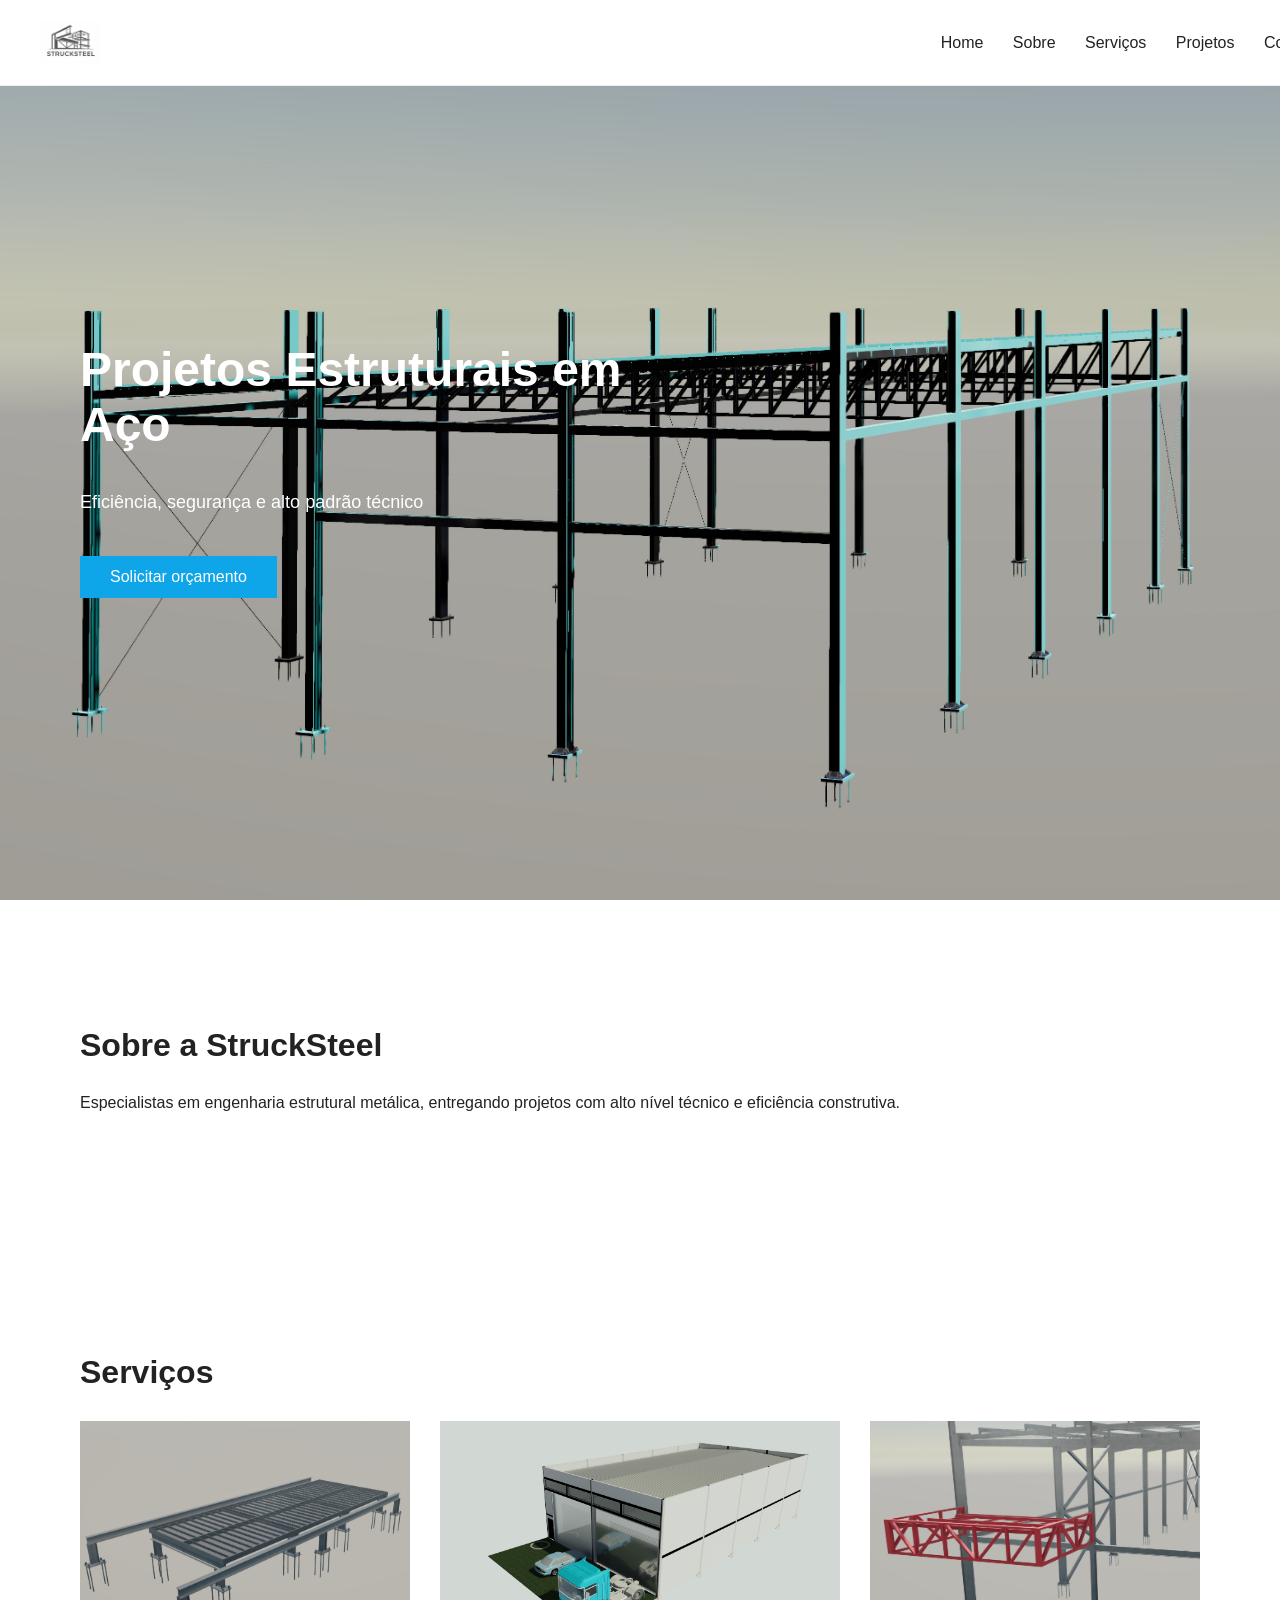
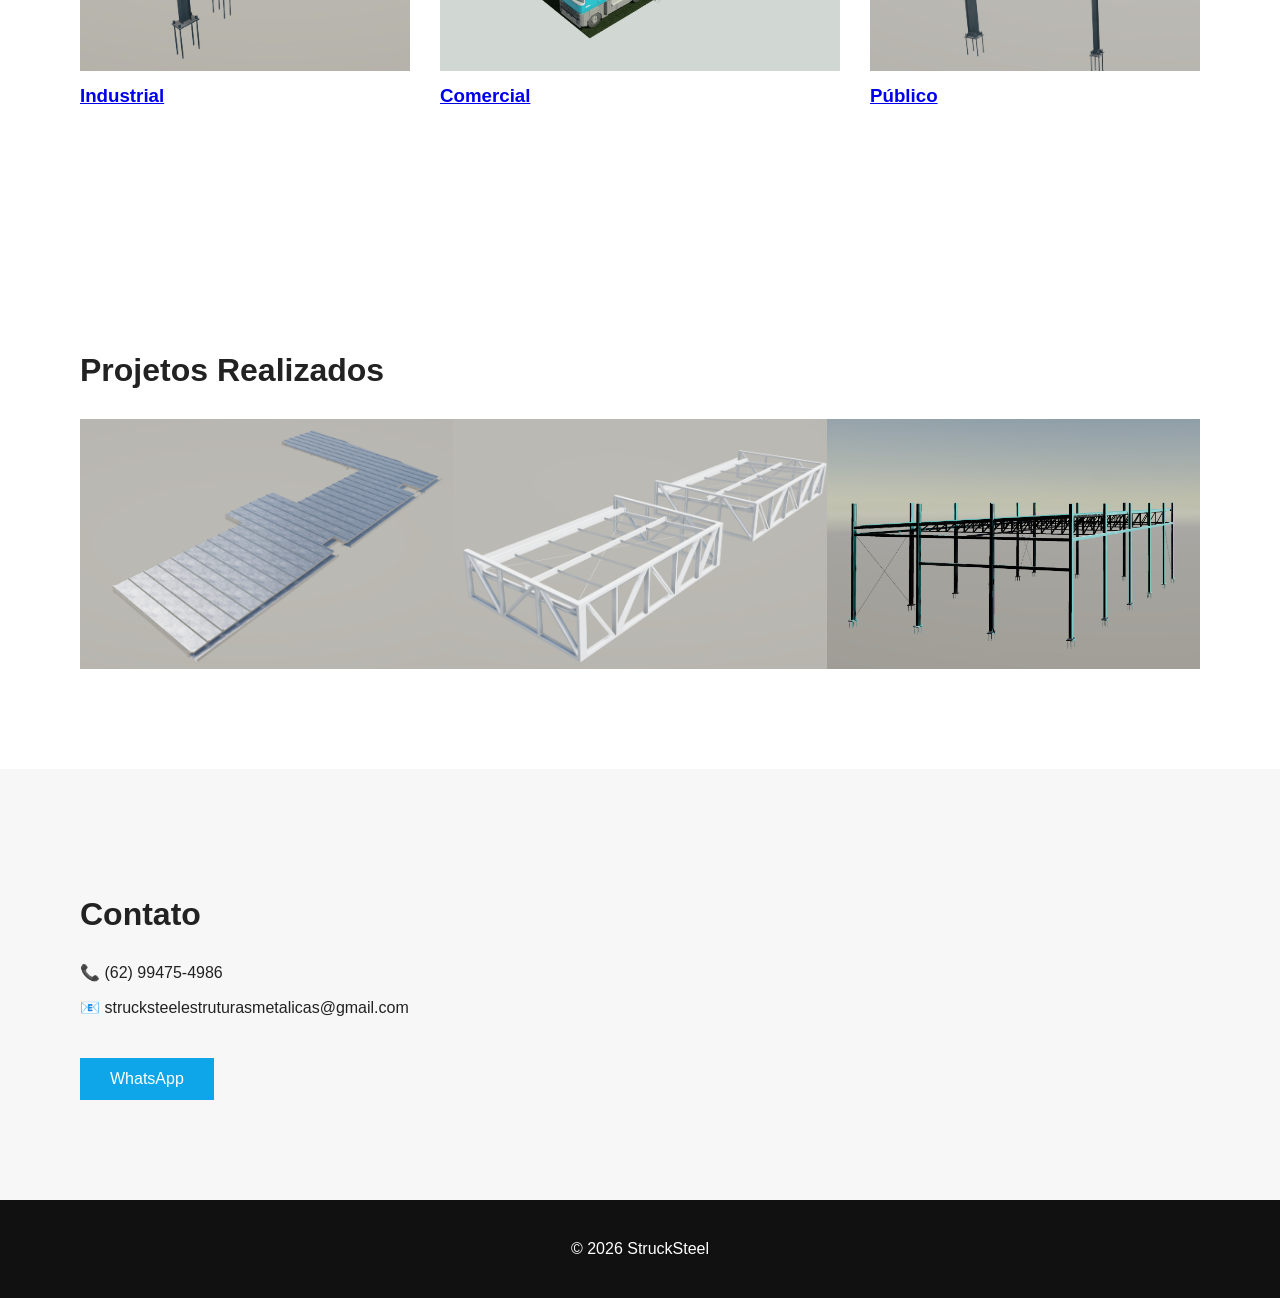
==== index.html @ 0fda9b22 "Update" ====
<!DOCTYPE html>
<html lang="pt-br">
<head>
<meta charset="UTF-8">
<meta name="viewport" content="width=device-width, initial-scale=1.0">

<title>StruckSteel | Engenharia Estrutural</title>

<link rel="stylesheet" href="css/style.css">
</head>

<body>

<header class="topo">
    <img src="img/logo.jpg" class="logo">

    <nav>
        <a href="#home">Home</a>
        <a href="#sobre">Sobre</a>
        <a href="#servicos">Serviços</a>
        <a href="#portfolio">Projetos</a>
        <a href="#contato">Contato</a>
    </nav>
</header>

<section class="hero">
    <div class="hero-content">
        <h1>Projetos Estruturais em Aço</h1>
        <p>Eficiência, segurança e alto padrão técnico</p>
        <a href="https://wa.me/5562994754986" class="btn">
            Solicitar orçamento
        </a>
    </div>
</section>

<section class="sobre" id="sobre">
    <div class="container">
        <h2>Sobre a StruckSteel</h2>
        <p>
        Especialistas em engenharia estrutural metálica, entregando projetos
        com alto nível técnico e eficiência construtiva.
        </p>
    </div>
</section>

<section class="servicos" id="servicos">
    <h2>Serviços</h2>

    <div class="cards">

        <a href="servicos/industrial.html">
            <div class="card">
                <img src="img/industrial.jpg">
                <h3>Industrial</h3>
            </div>
        </a>

        <a href="servicos/comercial.html">
            <div class="card">
                <img src="img/comercial.jpg">
                <h3>Comercial</h3>
            </div>
        </a>

        <a href="servicos/publico.html">
            <div class="card">
                <img src="img/publico.jpg">
                <h3>Público</h3>
            </div>
        </a>

    </div>
</section>

<section class="portfolio" id="portfolio">
    <h2>Projetos Realizados</h2>

    <div class="galeria">
        <img src="img/estrutura1.jpg">
        <img src="img/estrutura2.jpg">
        <img src="img/galpao.jpg">
    </div>
</section>

<section class="contato" id="contato">
    <h2>Contato</h2>

    <p>📞 (62) 99475-4986</p>
    <p>📧 strucksteelestruturasmetalicas@gmail.com</p>

    <a href="https://wa.me/5562994754986" class="btn">WhatsApp</a>
</section>

<footer>
    © 2026 StruckSteel
</footer>

</body>
</html>
---- css/style.css ----
body {
    margin: 0;
    font-family: 'Segoe UI', sans-serif;
    background: #ffffff;
    color: #222;
}

/* HEADER */
.topo {
    position: fixed;
    width: 100%;
    background: white;
    padding: 20px 40px;
    display: flex;
    justify-content: space-between;
    align-items: center;
    border-bottom: 1px solid #eee;
    z-index: 100;
}

.logo {
    height: 45px;
}

nav a {
    margin-left: 25px;
    text-decoration: none;
    color: #222;
    font-weight: 500;
}

/* HERO */
.hero {
    height: 100vh;
    background: url('../img/hero.jpg') center/cover no-repeat;
    display: flex;
    align-items: center;
    padding: 0 80px;
    color: white;
}

.hero-content {
    max-width: 600px;
}

.hero h1 {
    font-size: 48px;
}

.hero p {
    font-size: 18px;
    margin-top: 10px;
}

.btn {
    display: inline-block;
    margin-top: 25px;
    padding: 12px 30px;
    background: #0ea5e9;
    color: white;
    text-decoration: none;
}

/* SEÇÕES */
section {
    padding: 100px 80px;
}

h2 {
    font-size: 32px;
    margin-bottom: 30px;
}

/* SERVIÇOS */
.cards {
    display: flex;
    gap: 30px;
}

.card {
    flex: 1;
    overflow: hidden;
}

.card img {
    width: 100%;
    height: 250px;
    object-fit: cover;
}

.card h3 {
    margin-top: 10px;
}

/* PORTFÓLIO */
.galeria {
    display: grid;
    grid-template-columns: repeat(3, 1fr);
}

.galeria img {
    width: 100%;
    height: 250px;
    object-fit: cover;
}

/* CONTATO */
.contato {
    background: #f7f7f7;
}

/* FOOTER */
footer {
    background: #111;
    color: white;
    text-align: center;
    padding: 40px;
}
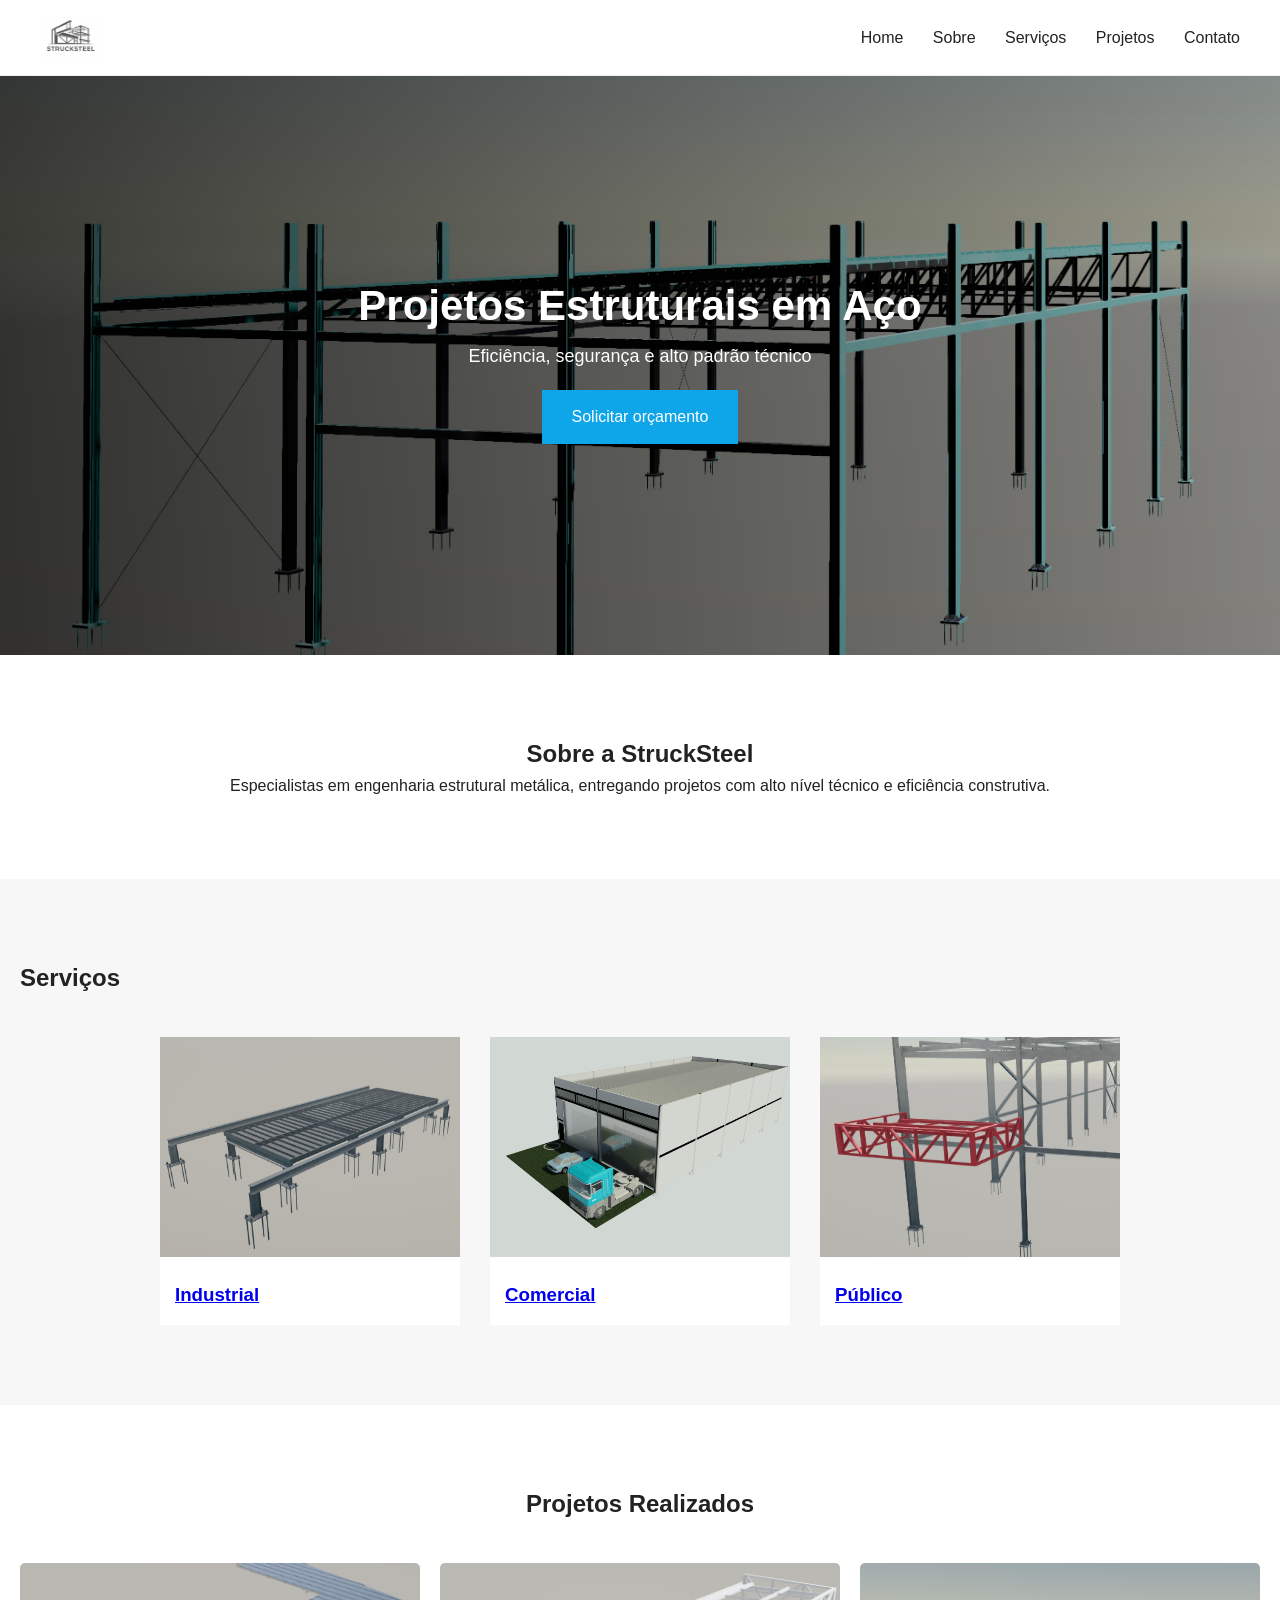
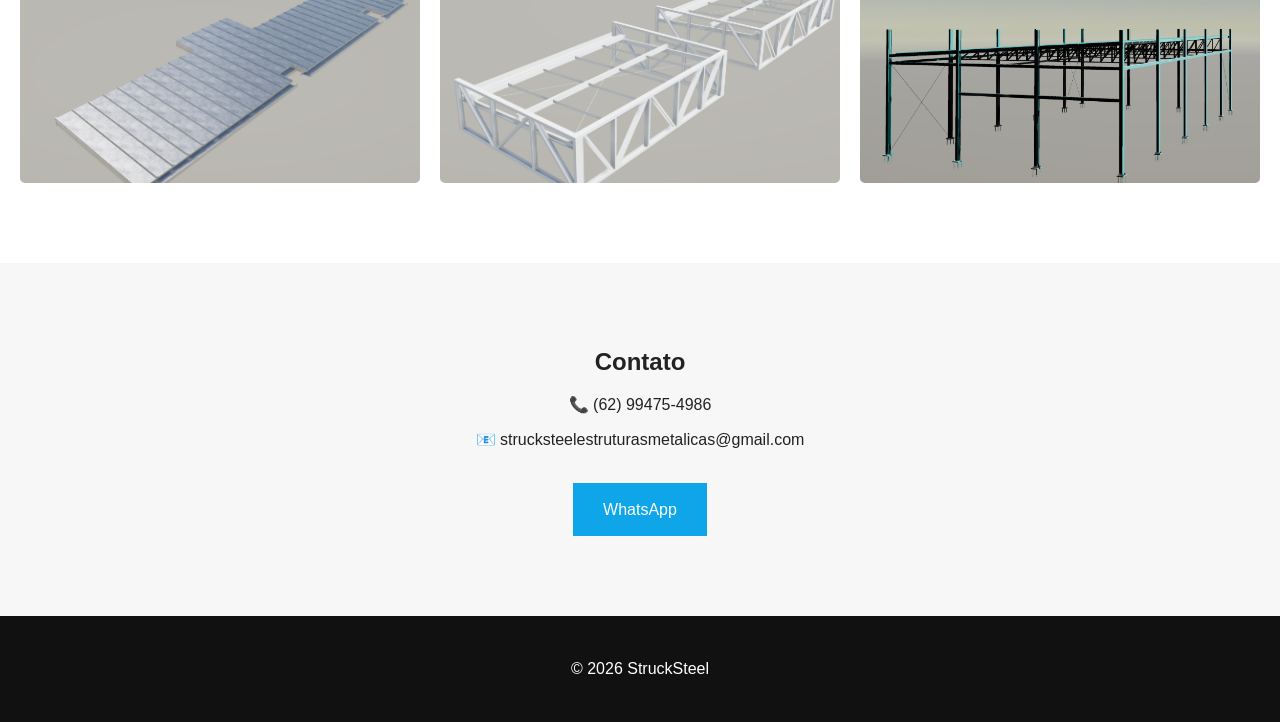
==== commit d2ba6282: "Atulizar site" ====
--- a/index.html
+++ b/index.html
@@ -27,6 +27,7 @@
     <div class="hero-content">
         <h1>Projetos Estruturais em Aço</h1>
         <p>Eficiência, segurança e alto padrão técnico</p>
+
         <a href="https://wa.me/5562994754986" class="btn">
             Solicitar orçamento
         </a>
--- a/css/style.css
+++ b/css/style.css
@@ -1,21 +1,47 @@
+/* RESET */
+* {
+    margin: 0;
+    padding: 0;
+    box-sizing: border-box;
+}
+
+/* GLOBAL */
 body {
-    margin: 0;
-    font-family: 'Segoe UI', sans-serif;
+    font-family: 'Montserrat', sans-serif;
     background: #ffffff;
     color: #222;
+    line-height: 1.6;
+}
+
+h1, h2, h3 {
+    font-weight: 600;
+}
+
+section {
+    padding: 80px 20px;
+}
+
+/* CONTAINER (CENTRALIZA TUDO) */
+.container {
+    max-width: 1100px;
+    margin: auto;
+    width: 100%;
+    text-align: center;
 }
 
 /* HEADER */
 .topo {
     position: fixed;
     width: 100%;
+    top: 0;
+    left: 0;
     background: white;
-    padding: 20px 40px;
+    padding: 15px 40px;
     display: flex;
     justify-content: space-between;
     align-items: center;
     border-bottom: 1px solid #eee;
-    z-index: 100;
+    z-index: 1000;
 }
 
 .logo {
@@ -27,24 +53,38 @@
     text-decoration: none;
     color: #222;
     font-weight: 500;
-}
-
-/* HERO */
+    transition: 0.3s;
+}
+
+nav a:hover {
+    color: #0ea5e9;
+}
+
+/* HERO (AGORA MENOR E CENTRALIZADO) */
 .hero {
-    height: 100vh;
-    background: url('../img/hero.jpg') center/cover no-repeat;
+    height: 65vh;
+    min-height: 450px;
+
+    background: 
+        linear-gradient(to right, rgba(0,0,0,0.7), rgba(0,0,0,0.2)),
+        url('../img/hero.jpg') center/cover no-repeat;
+
     display: flex;
     align-items: center;
-    padding: 0 80px;
-    color: white;
+    justify-content: center;
+    text-align: center;
+    padding: 0 20px;
+    margin-top: 70px;
 }
 
 .hero-content {
+    color: white;
     max-width: 600px;
 }
 
 .hero h1 {
-    font-size: 48px;
+    font-size: 42px;
+    line-height: 1.2;
 }
 
 .hero p {
@@ -52,61 +92,103 @@
     margin-top: 10px;
 }
 
+/* BOTÃO */
 .btn {
     display: inline-block;
-    margin-top: 25px;
-    padding: 12px 30px;
+    padding: 14px 30px;
     background: #0ea5e9;
     color: white;
     text-decoration: none;
-}
-
-/* SEÇÕES */
-section {
-    padding: 100px 80px;
-}
-
-h2 {
-    font-size: 32px;
-    margin-bottom: 30px;
+    margin-top: 20px;
+    transition: 0.3s;
+}
+
+.btn:hover {
+    background: #0284c7;
+}
+
+/* SOBRE */
+.sobre-container {
+    display: flex;
+    gap: 40px;
+    align-items: center;
+    justify-content: center;
+    max-width: 1100px;
+    margin: auto;
+}
+
+.sobre img {
+    width: 350px;
+    border-radius: 5px;
 }
 
 /* SERVIÇOS */
+.servicos {
+    background: #f7f7f7;
+}
+
 .cards {
     display: flex;
+    justify-content: center;
     gap: 30px;
+    flex-wrap: wrap;
+    margin-top: 40px;
 }
 
 .card {
-    flex: 1;
+    width: 300px;
+    background: white;
     overflow: hidden;
+    transition: 0.3s;
+    cursor: pointer;
 }
 
 .card img {
     width: 100%;
-    height: 250px;
+    height: 220px;
     object-fit: cover;
 }
 
 .card h3 {
-    margin-top: 10px;
+    padding: 15px;
+}
+
+.card:hover {
+    transform: scale(1.05);
 }
 
 /* PORTFÓLIO */
+.portfolio {
+    text-align: center;
+}
+
 .galeria {
     display: grid;
-    grid-template-columns: repeat(3, 1fr);
+    grid-template-columns: repeat(auto-fit, minmax(280px, 1fr));
+    gap: 20px;
+    margin-top: 40px;
 }
 
 .galeria img {
     width: 100%;
-    height: 250px;
+    height: 220px;
     object-fit: cover;
+    border-radius: 5px;
+    transition: 0.3s;
+}
+
+.galeria img:hover {
+    opacity: 0.8;
 }
 
 /* CONTATO */
 .contato {
     background: #f7f7f7;
+    text-align: center;
+}
+
+.contato p {
+    margin: 10px 0;
 }
 
 /* FOOTER */
@@ -115,4 +197,55 @@
     color: white;
     text-align: center;
     padding: 40px;
+}
+
+/* WHATSAPP */
+.whatsapp {
+    position: fixed;
+    bottom: 20px;
+    right: 20px;
+    background: #25D366;
+    color: white;
+    padding: 15px;
+    border-radius: 50%;
+    font-size: 22px;
+    text-decoration: none;
+}
+
+/* RESPONSIVO */
+@media (max-width: 900px) {
+
+    .topo {
+        padding: 10px 20px;
+        flex-direction: column;
+    }
+
+    nav {
+        margin-top: 10px;
+    }
+
+    .hero {
+        height: 60vh;
+    }
+
+    .hero h1 {
+        font-size: 28px;
+    }
+
+    .sobre-container {
+        flex-direction: column;
+        text-align: center;
+    }
+
+    .sobre img {
+        width: 100%;
+    }
+
+    .cards {
+        flex-direction: column;
+    }
+
+    .galeria {
+        grid-template-columns: 1fr;
+    }
 }
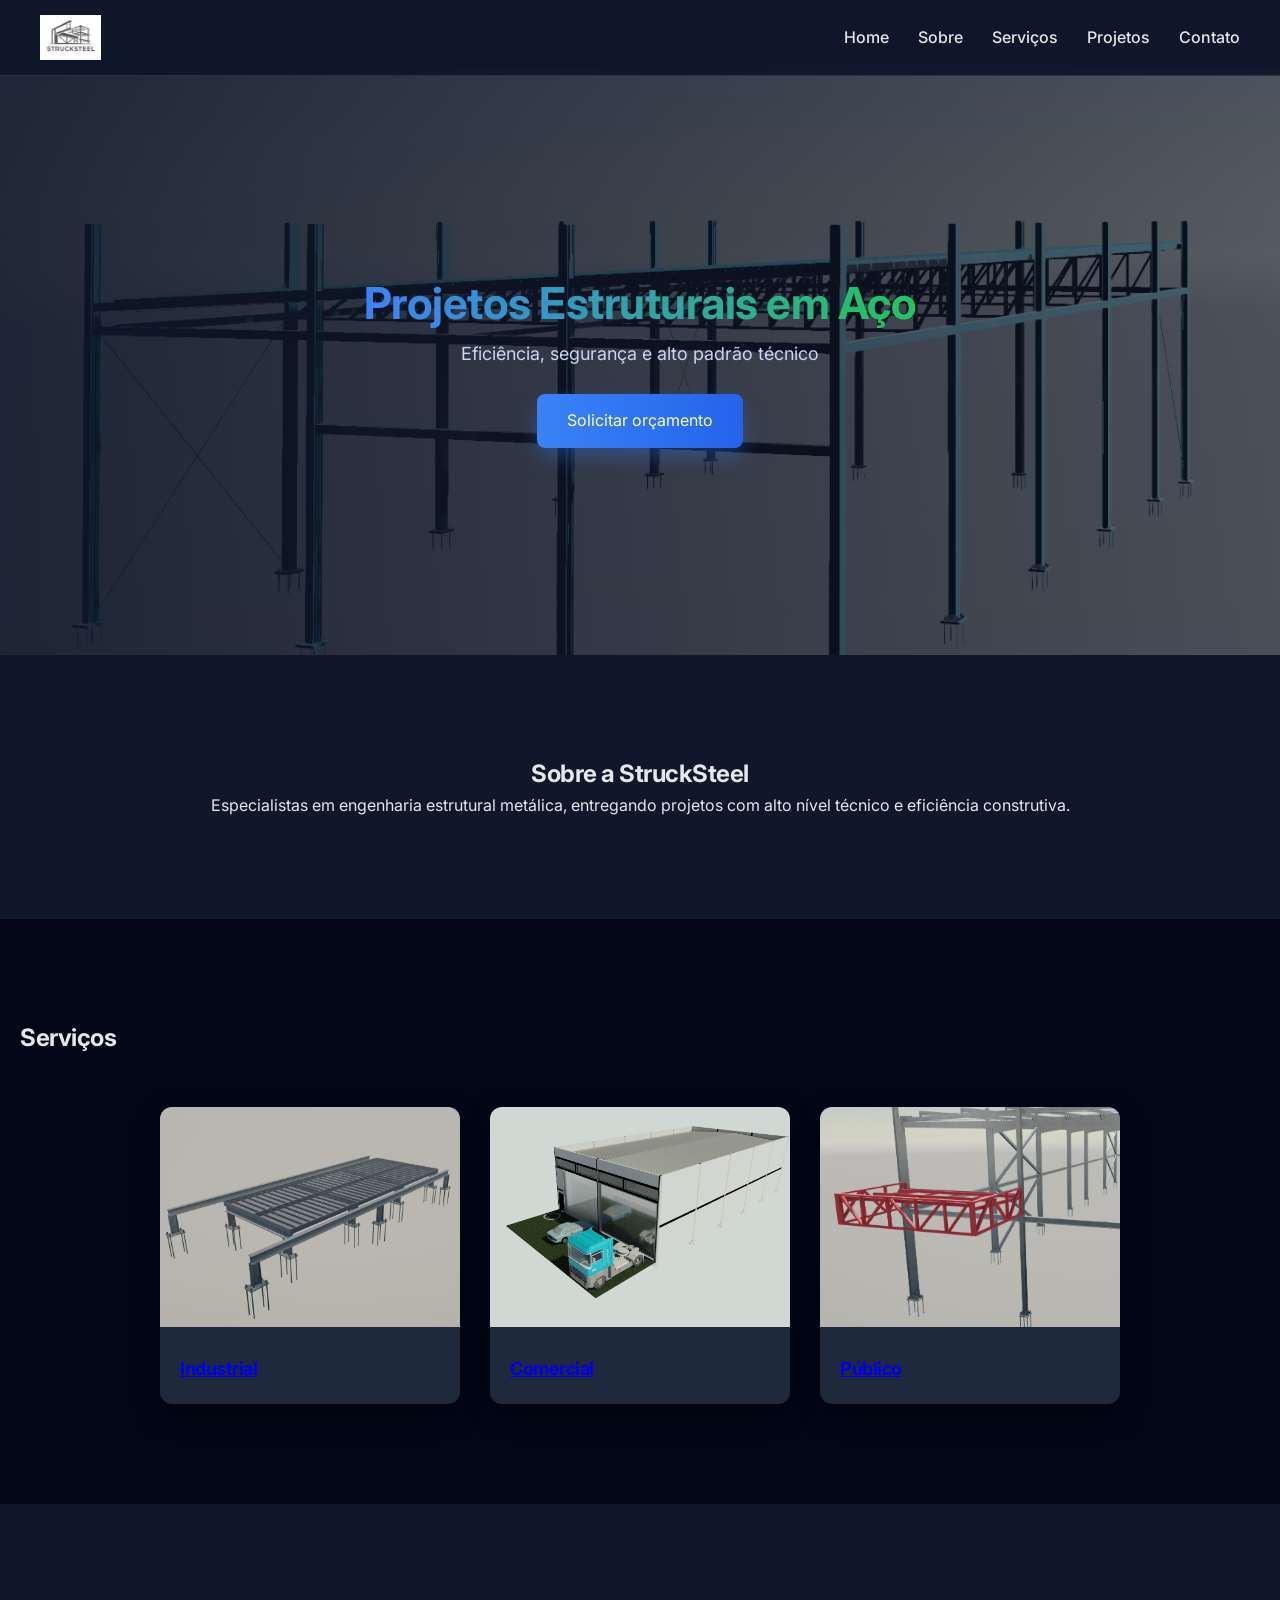
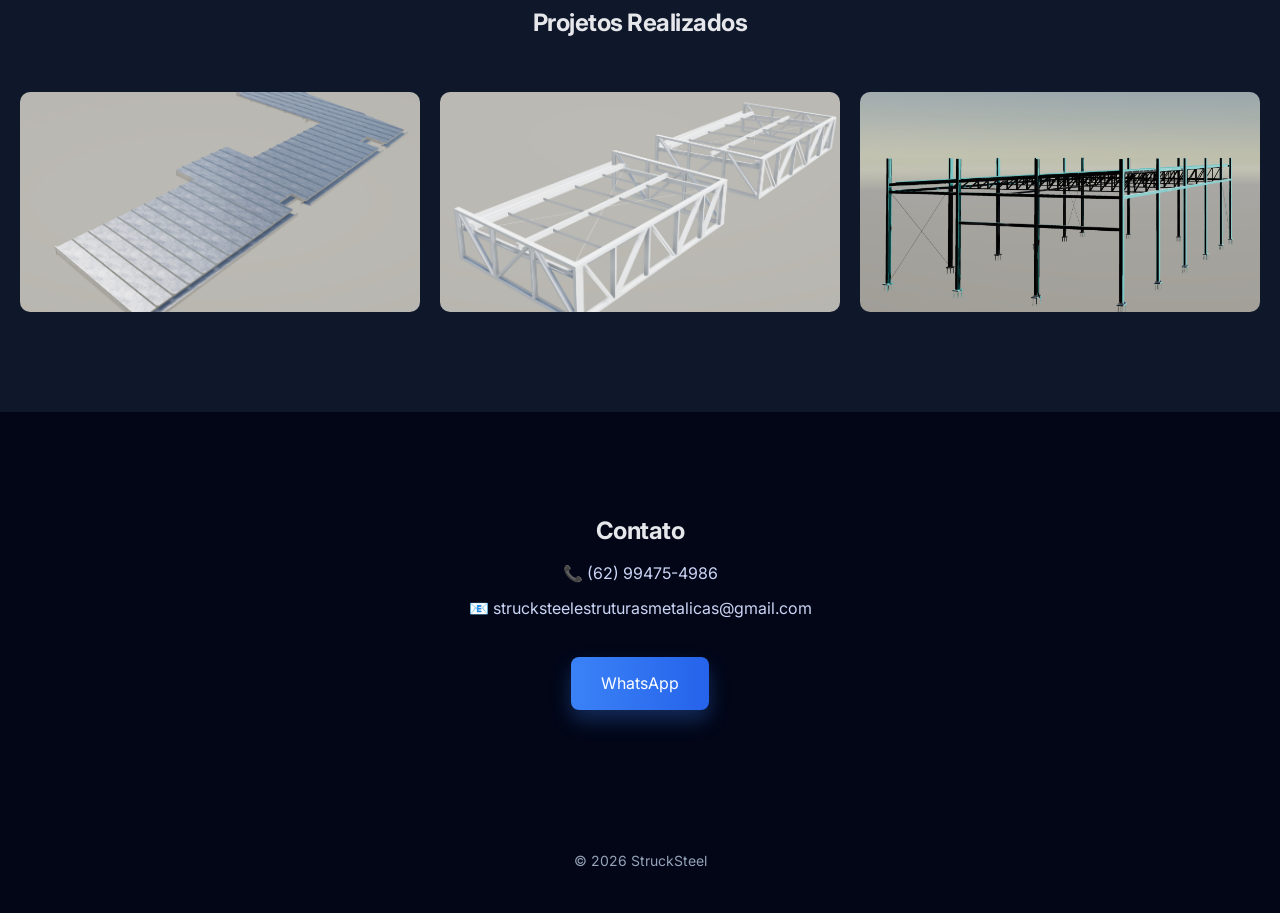
==== commit 94bef35b: "Atualizar site" ====
--- a/index.html
+++ b/index.html
@@ -5,6 +5,8 @@
 <meta name="viewport" content="width=device-width, initial-scale=1.0">
 
 <title>StruckSteel | Engenharia Estrutural</title>
+
+<link href="https://fonts.googleapis.com/css2?family=Inter:wght@400;600;700&display=swap" rel="stylesheet">
 
 <link rel="stylesheet" href="css/style.css">
 </head>
--- a/css/style.css
+++ b/css/style.css
@@ -7,21 +7,31 @@
 
 /* GLOBAL */
 body {
-    font-family: 'Montserrat', sans-serif;
-    background: #ffffff;
-    color: #222;
+    font-family: 'Inter', sans-serif;
+    background: #0f172a;
+    color: #e5e7eb;
     line-height: 1.6;
 }
 
+/* TITULOS */
 h1, h2, h3 {
-    font-weight: 600;
-}
-
+    font-weight: 700;
+    letter-spacing: -0.5px;
+}
+
+/* EFEITO GRADIENTE NOS TITULOS PRINCIPAIS */
+h1 {
+    background: linear-gradient(90deg, #3b82f6, #22c55e);
+    -webkit-background-clip: text;
+    -webkit-text-fill-color: transparent;
+}
+
+/* SECTIONS */
 section {
-    padding: 80px 20px;
-}
-
-/* CONTAINER (CENTRALIZA TUDO) */
+    padding: 100px 20px;
+}
+
+/* CONTAINER */
 .container {
     max-width: 1100px;
     margin: auto;
@@ -35,12 +45,13 @@
     width: 100%;
     top: 0;
     left: 0;
-    background: white;
+    background: rgba(15, 23, 42, 0.9);
+    backdrop-filter: blur(10px);
     padding: 15px 40px;
     display: flex;
     justify-content: space-between;
     align-items: center;
-    border-bottom: 1px solid #eee;
+    border-bottom: 1px solid rgba(255,255,255,0.1);
     z-index: 1000;
 }
 
@@ -51,22 +62,22 @@
 nav a {
     margin-left: 25px;
     text-decoration: none;
-    color: #222;
+    color: #e5e7eb;
     font-weight: 500;
     transition: 0.3s;
 }
 
 nav a:hover {
-    color: #0ea5e9;
-}
-
-/* HERO (AGORA MENOR E CENTRALIZADO) */
+    color: #3b82f6;
+}
+
+/* HERO */
 .hero {
     height: 65vh;
     min-height: 450px;
 
     background: 
-        linear-gradient(to right, rgba(0,0,0,0.7), rgba(0,0,0,0.2)),
+        linear-gradient(to right, rgba(15,23,42,0.9), rgba(15,23,42,0.6)),
         url('../img/hero.jpg') center/cover no-repeat;
 
     display: flex;
@@ -83,34 +94,38 @@
 }
 
 .hero h1 {
-    font-size: 42px;
+    font-size: 44px;
     line-height: 1.2;
 }
 
 .hero p {
     font-size: 18px;
     margin-top: 10px;
+    color: #cbd5f5;
 }
 
 /* BOTÃO */
 .btn {
     display: inline-block;
     padding: 14px 30px;
-    background: #0ea5e9;
+    background: linear-gradient(90deg, #3b82f6, #2563eb);
     color: white;
     text-decoration: none;
-    margin-top: 20px;
-    transition: 0.3s;
+    margin-top: 25px;
+    border-radius: 8px;
+    transition: 0.3s;
+    box-shadow: 0 10px 20px rgba(59,130,246,0.3);
 }
 
 .btn:hover {
-    background: #0284c7;
+    transform: translateY(-3px);
+    box-shadow: 0 15px 30px rgba(59,130,246,0.4);
 }
 
 /* SOBRE */
 .sobre-container {
     display: flex;
-    gap: 40px;
+    gap: 50px;
     align-items: center;
     justify-content: center;
     max-width: 1100px;
@@ -119,12 +134,13 @@
 
 .sobre img {
     width: 350px;
-    border-radius: 5px;
+    border-radius: 12px;
+    box-shadow: 0 10px 30px rgba(0,0,0,0.4);
 }
 
 /* SERVIÇOS */
 .servicos {
-    background: #f7f7f7;
+    background: #020617;
 }
 
 .cards {
@@ -132,15 +148,17 @@
     justify-content: center;
     gap: 30px;
     flex-wrap: wrap;
-    margin-top: 40px;
+    margin-top: 50px;
 }
 
 .card {
     width: 300px;
-    background: white;
+    background: #1e293b;
+    border-radius: 12px;
     overflow: hidden;
-    transition: 0.3s;
+    transition: 0.4s;
     cursor: pointer;
+    box-shadow: 0 10px 25px rgba(0,0,0,0.4);
 }
 
 .card img {
@@ -150,11 +168,12 @@
 }
 
 .card h3 {
-    padding: 15px;
+    padding: 20px;
+    font-size: 18px;
 }
 
 .card:hover {
-    transform: scale(1.05);
+    transform: translateY(-10px) scale(1.02);
 }
 
 /* PORTFÓLIO */
@@ -166,37 +185,40 @@
     display: grid;
     grid-template-columns: repeat(auto-fit, minmax(280px, 1fr));
     gap: 20px;
-    margin-top: 40px;
+    margin-top: 50px;
 }
 
 .galeria img {
     width: 100%;
     height: 220px;
     object-fit: cover;
-    border-radius: 5px;
+    border-radius: 10px;
     transition: 0.3s;
 }
 
 .galeria img:hover {
-    opacity: 0.8;
+    transform: scale(1.05);
+    opacity: 0.9;
 }
 
 /* CONTATO */
 .contato {
-    background: #f7f7f7;
+    background: #020617;
     text-align: center;
 }
 
 .contato p {
     margin: 10px 0;
+    color: #cbd5f5;
 }
 
 /* FOOTER */
 footer {
-    background: #111;
-    color: white;
+    background: #020617;
+    color: #94a3b8;
     text-align: center;
     padding: 40px;
+    font-size: 14px;
 }
 
 /* WHATSAPP */
@@ -204,12 +226,18 @@
     position: fixed;
     bottom: 20px;
     right: 20px;
-    background: #25D366;
+    background: #22c55e;
     color: white;
-    padding: 15px;
+    padding: 16px;
     border-radius: 50%;
     font-size: 22px;
     text-decoration: none;
+    box-shadow: 0 10px 25px rgba(0,0,0,0.4);
+    transition: 0.3s;
+}
+
+.whatsapp:hover {
+    transform: scale(1.1);
 }
 
 /* RESPONSIVO */
@@ -229,7 +257,7 @@
     }
 
     .hero h1 {
-        font-size: 28px;
+        font-size: 30px;
     }
 
     .sobre-container {
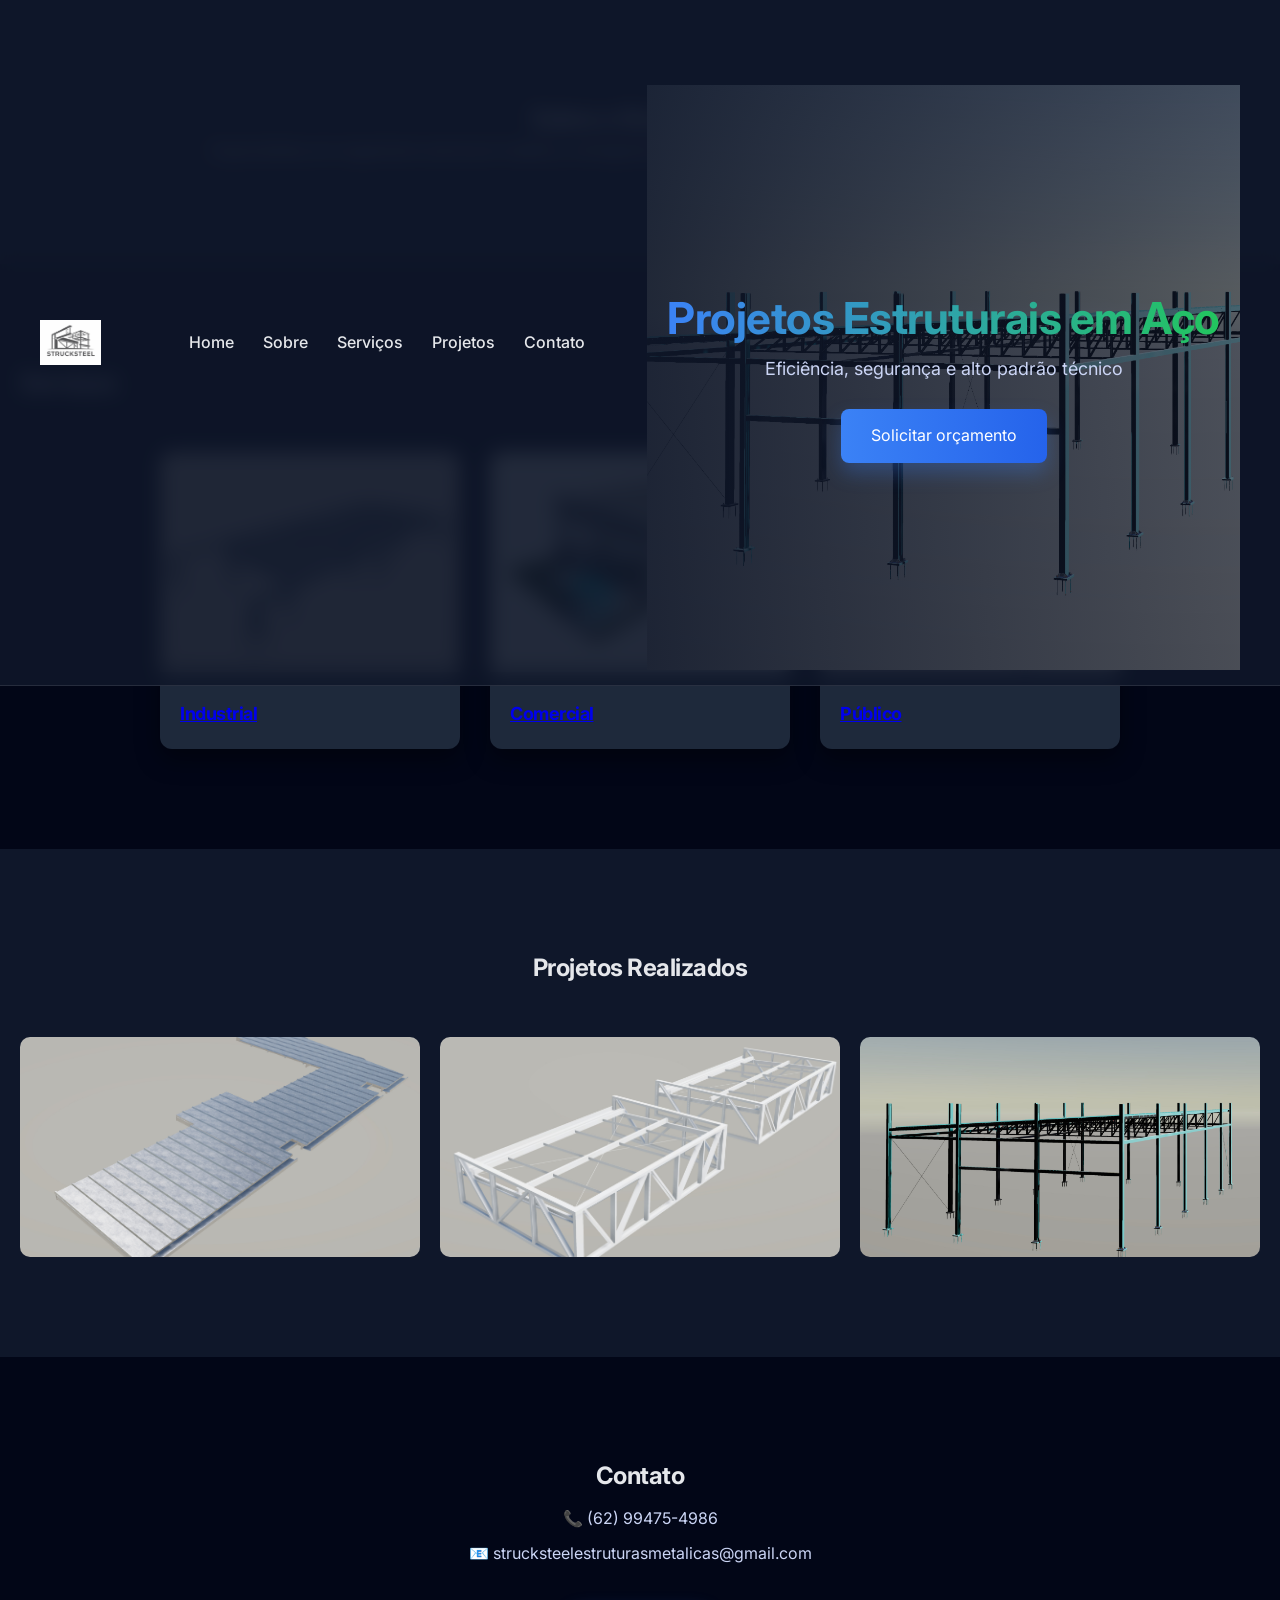
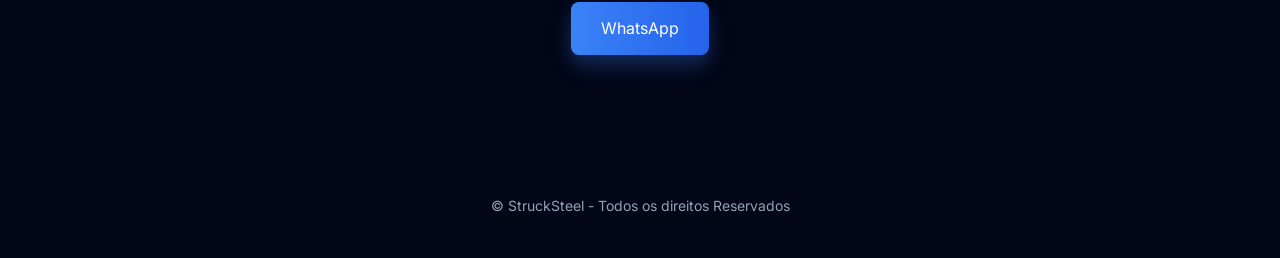
==== commit 5b6399d0: "Update index.html" ====
--- a/index.html
+++ b/index.html
@@ -23,7 +23,7 @@
         <a href="#portfolio">Projetos</a>
         <a href="#contato">Contato</a>
     </nav>
-</header>
+
 
 <section class="hero">
     <div class="hero-content">
@@ -36,6 +36,9 @@
     </div>
 </section>
 
+</header>
+
+
 <section class="sobre" id="sobre">
     <div class="container">
         <h2>Sobre a StruckSteel</h2>
@@ -47,7 +50,7 @@
 </section>
 
 <section class="servicos" id="servicos">
-    <h2>Serviços</h2>
+        <h2>Serviços</h2>
 
     <div class="cards">
 
@@ -95,7 +98,7 @@
 </section>
 
 <footer>
-    © 2026 StruckSteel
+    © StruckSteel - Todos os direitos Reservados
 </footer>
 
 </body>
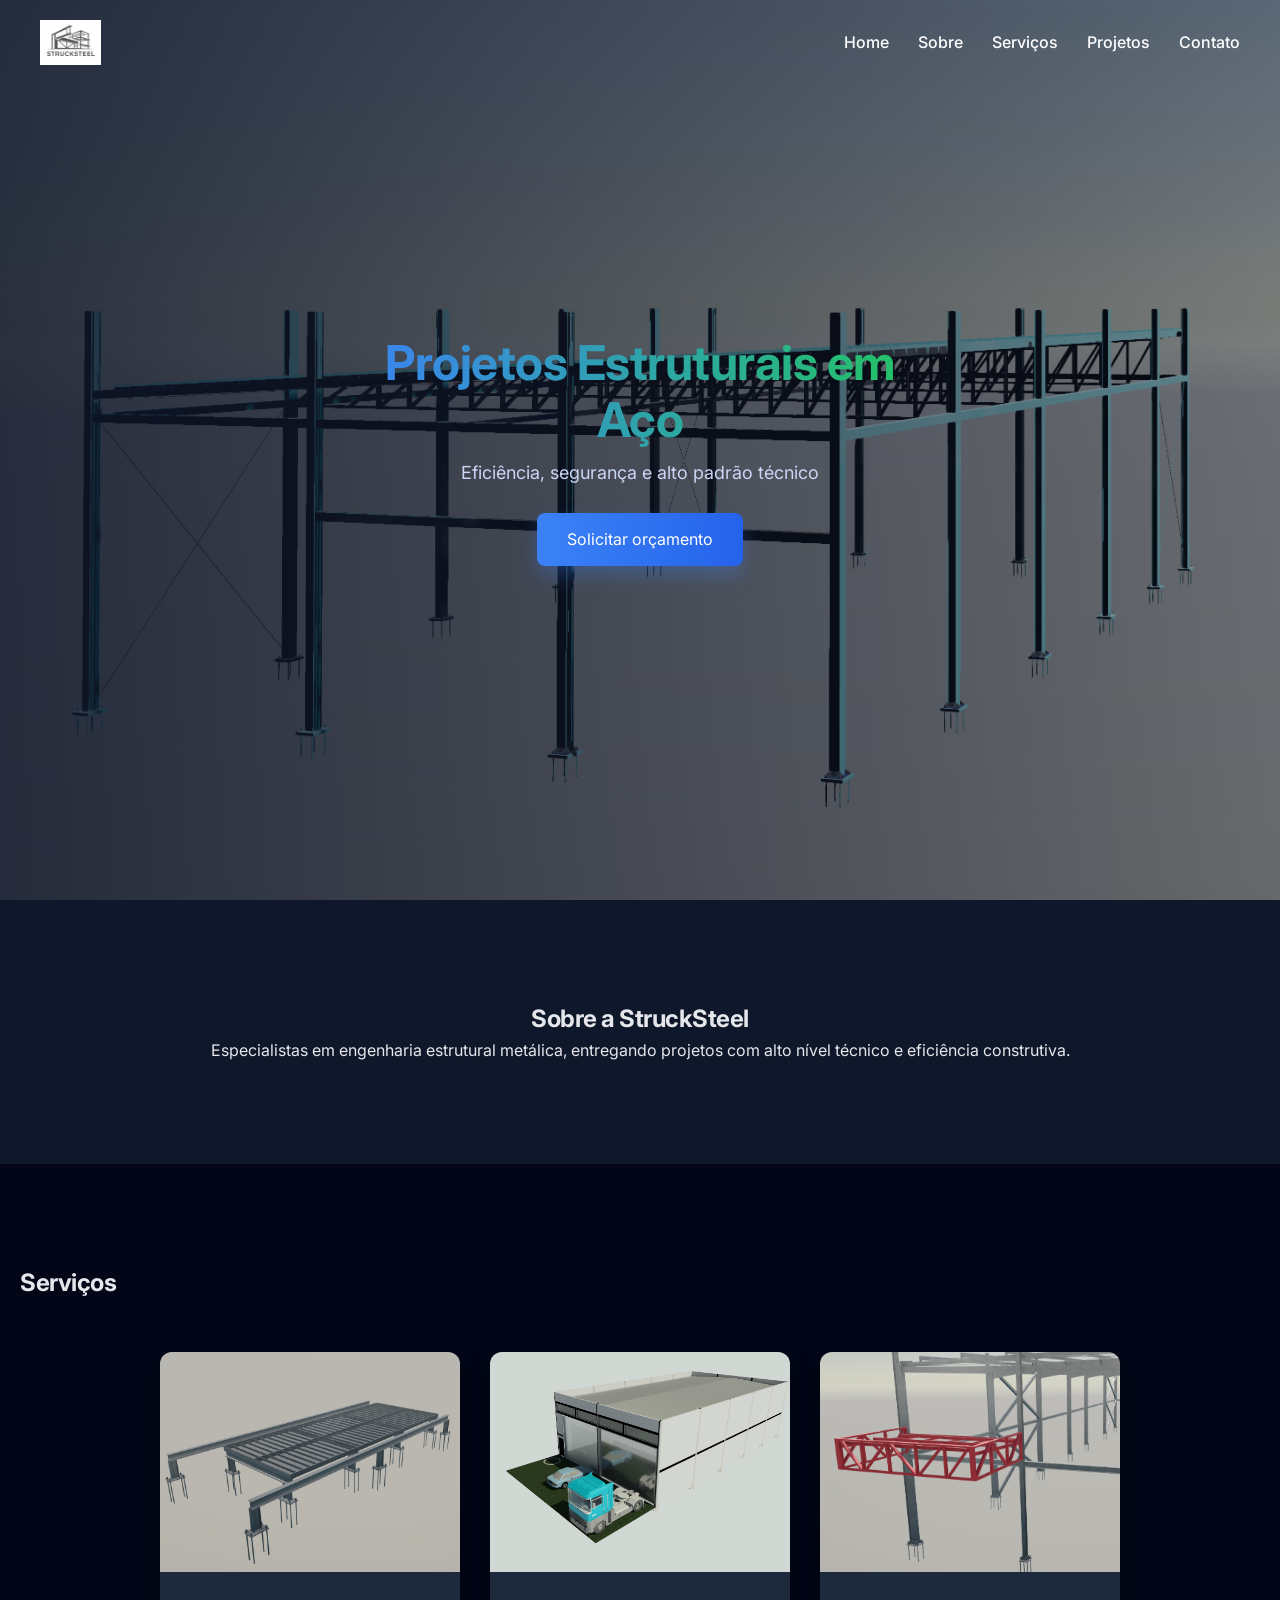
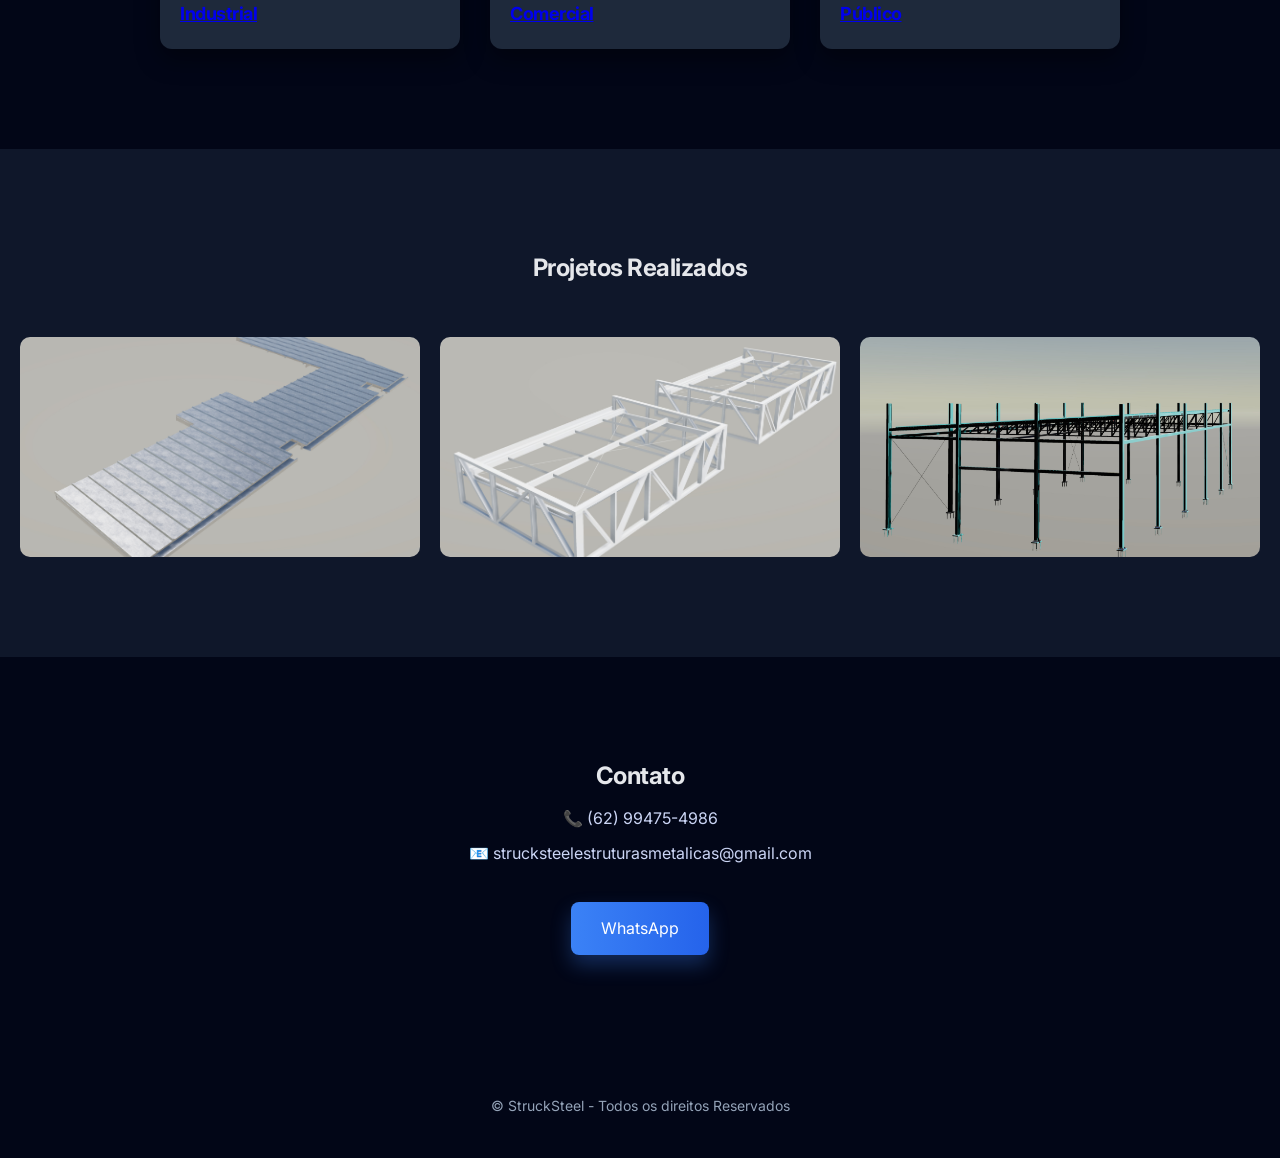
==== commit da57ccc4: "Atualizar site" ====
--- a/index.html
+++ b/index.html
@@ -23,7 +23,7 @@
         <a href="#portfolio">Projetos</a>
         <a href="#contato">Contato</a>
     </nav>
-
+</header>
 
 <section class="hero">
     <div class="hero-content">
@@ -36,7 +36,7 @@
     </div>
 </section>
 
-</header>
+
 
 
 <section class="sobre" id="sobre">
--- a/css/style.css
+++ b/css/style.css
@@ -19,7 +19,7 @@
     letter-spacing: -0.5px;
 }
 
-/* EFEITO GRADIENTE NOS TITULOS PRINCIPAIS */
+/* EFEITO GRADIENTE */
 h1 {
     background: linear-gradient(90deg, #3b82f6, #22c55e);
     -webkit-background-clip: text;
@@ -39,30 +39,43 @@
     text-align: center;
 }
 
-/* HEADER */
+/* HEADER (TRANSPARENTE SOBRE HERO) */
 .topo {
-    position: fixed;
+    position: absolute;
     width: 100%;
     top: 0;
     left: 0;
-    background: rgba(15, 23, 42, 0.9);
-    backdrop-filter: blur(10px);
-    padding: 15px 40px;
+
+    padding: 20px 40px;
+
     display: flex;
     justify-content: space-between;
     align-items: center;
+
+    background: transparent;
+    transition: 0.3s ease;
+    z-index: 1000;
+}
+
+/* HEADER AO ROLAR (ADICIONAR VIA JS: .scrolled) */
+.topo.scrolled {
+    position: fixed;
+    background: rgba(15, 23, 42, 0.85);
+    backdrop-filter: blur(10px);
     border-bottom: 1px solid rgba(255,255,255,0.1);
-    z-index: 1000;
-}
-
+}
+
+/* LOGO */
 .logo {
     height: 45px;
-}
-
+    object-fit: contain;
+}
+
+/* MENU */
 nav a {
     margin-left: 25px;
     text-decoration: none;
-    color: #e5e7eb;
+    color: #ffffff;
     font-weight: 500;
     transition: 0.3s;
 }
@@ -73,11 +86,10 @@
 
 /* HERO */
 .hero {
-    height: 65vh;
-    min-height: 450px;
+    height: 100vh;
 
     background: 
-        linear-gradient(to right, rgba(15,23,42,0.9), rgba(15,23,42,0.6)),
+        linear-gradient(to right, rgba(15,23,42,0.85), rgba(15,23,42,0.4)),
         url('../img/hero.jpg') center/cover no-repeat;
 
     display: flex;
@@ -85,7 +97,6 @@
     justify-content: center;
     text-align: center;
     padding: 0 20px;
-    margin-top: 70px;
 }
 
 .hero-content {
@@ -94,7 +105,7 @@
 }
 
 .hero h1 {
-    font-size: 44px;
+    font-size: 48px;
     line-height: 1.2;
 }
 
@@ -244,7 +255,7 @@
 @media (max-width: 900px) {
 
     .topo {
-        padding: 10px 20px;
+        padding: 15px 20px;
         flex-direction: column;
     }
 
@@ -252,12 +263,8 @@
         margin-top: 10px;
     }
 
-    .hero {
-        height: 60vh;
-    }
-
     .hero h1 {
-        font-size: 30px;
+        font-size: 32px;
     }
 
     .sobre-container {
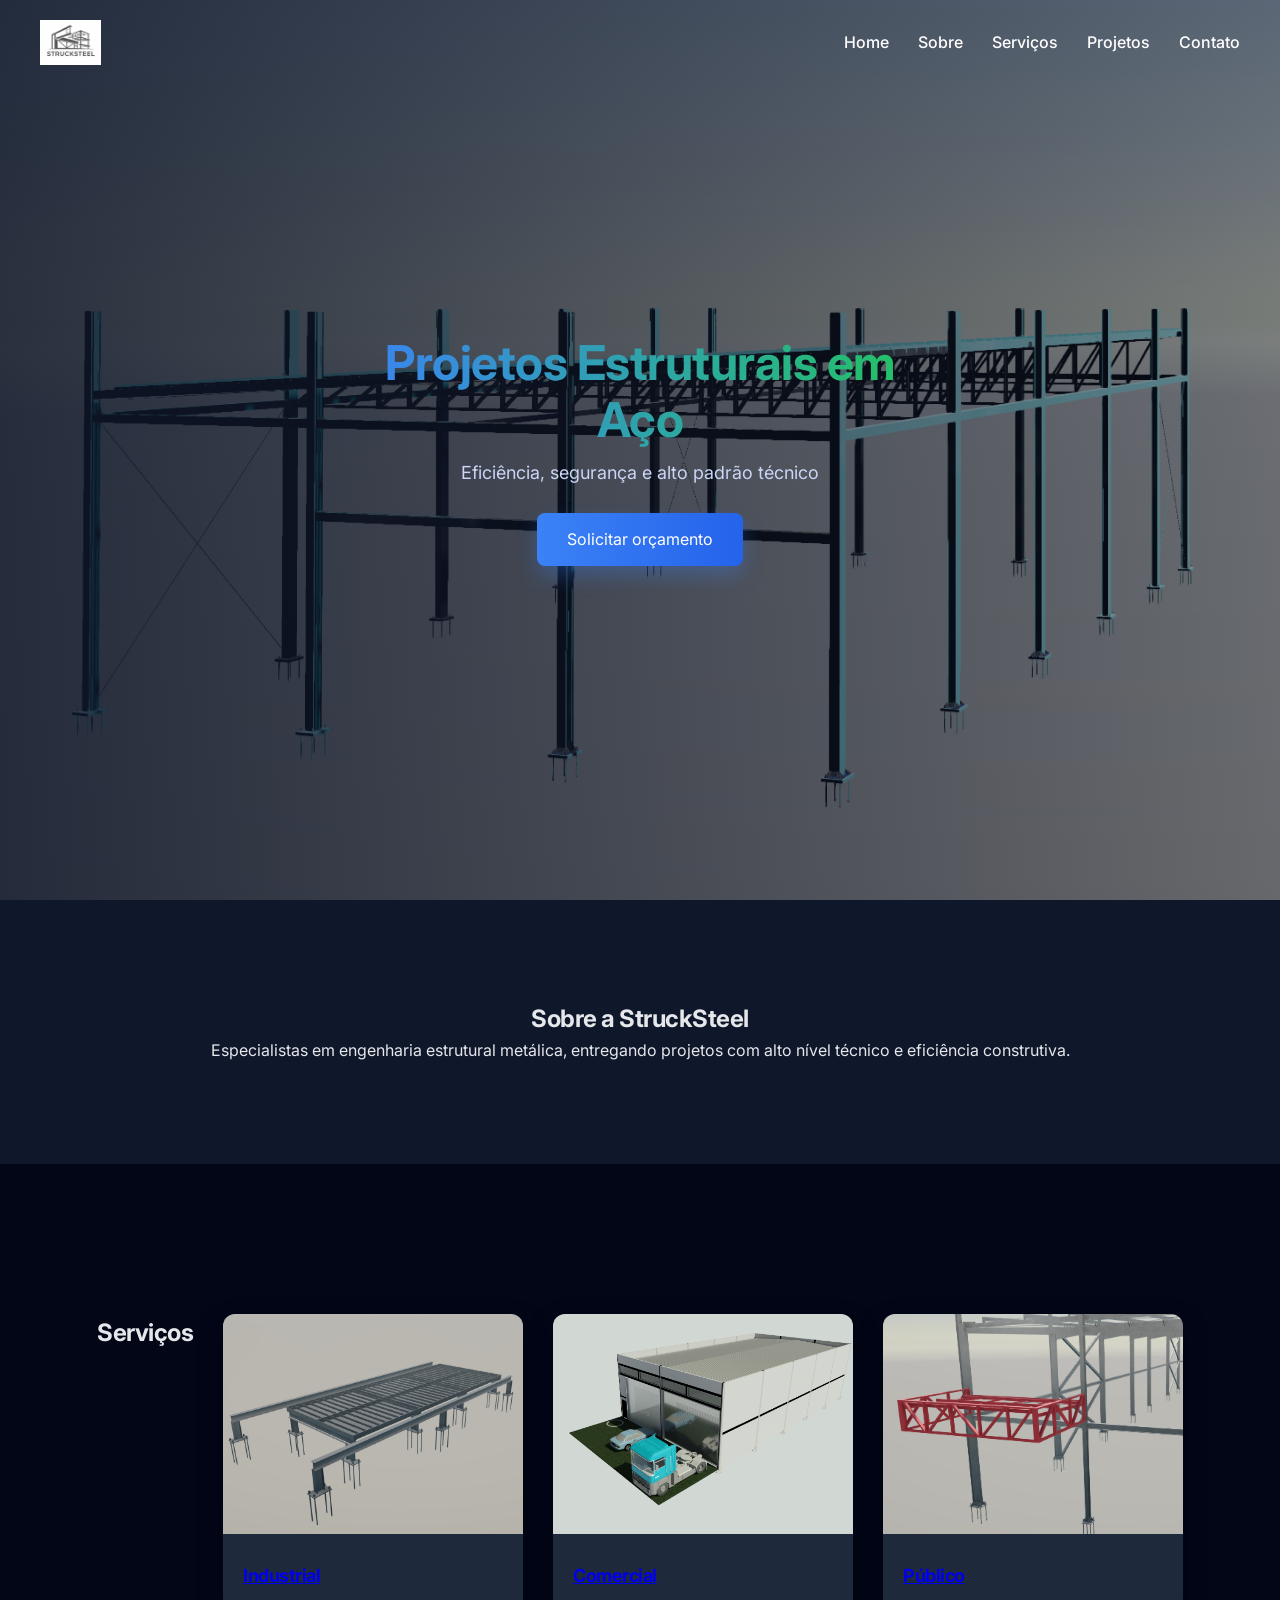
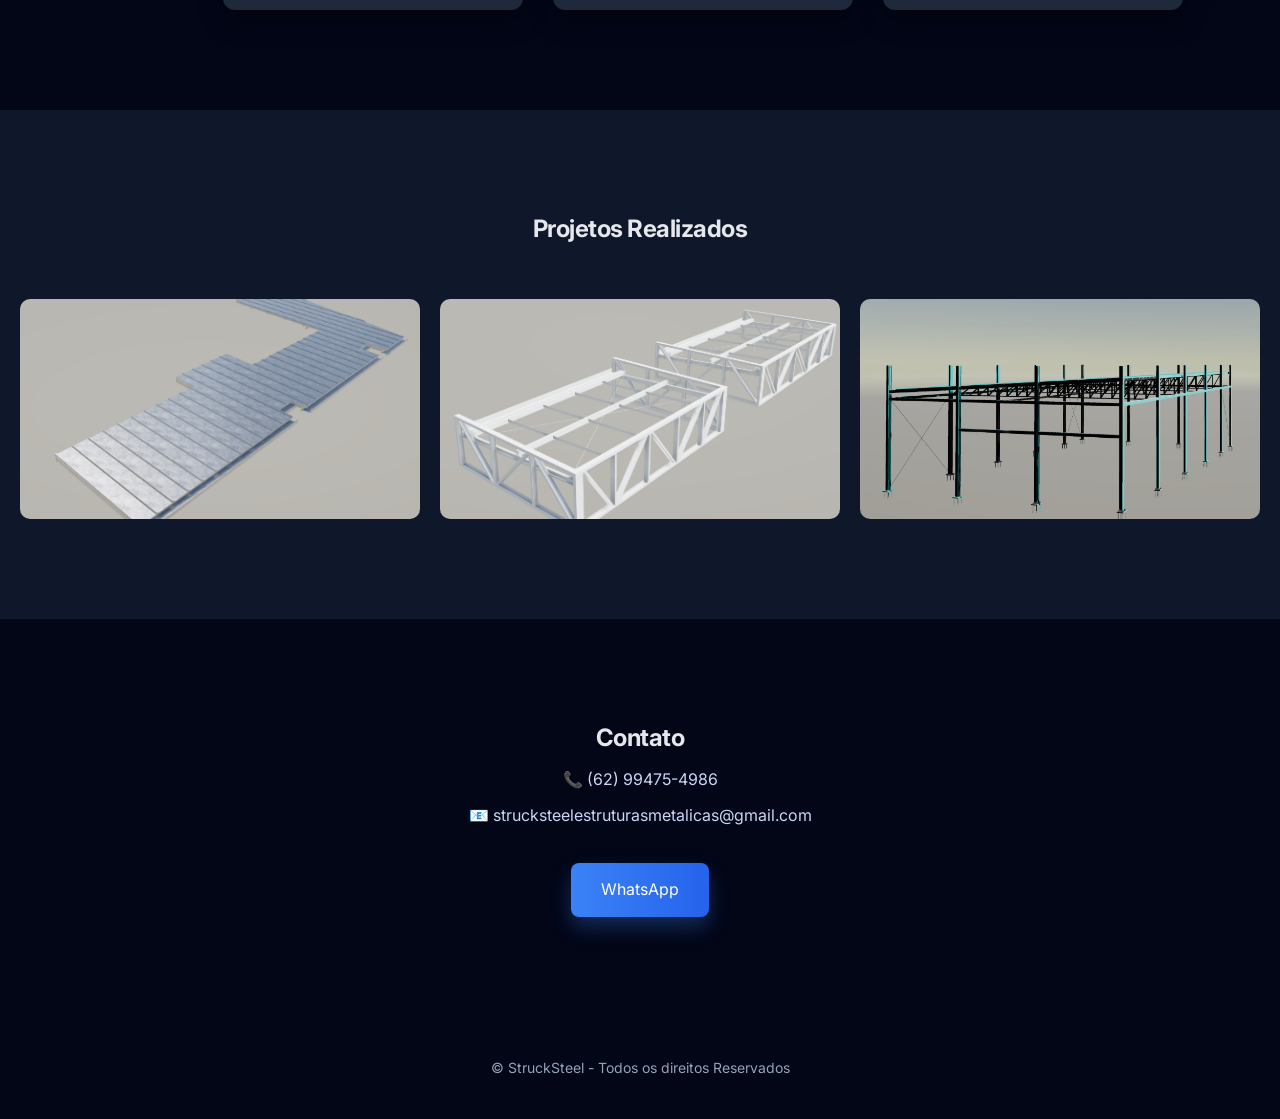
==== commit 954162a2: "Update index.html" ====
--- a/index.html
+++ b/index.html
@@ -36,9 +36,6 @@
     </div>
 </section>
 
-
-
-
 <section class="sobre" id="sobre">
     <div class="container">
         <h2>Sobre a StruckSteel</h2>
@@ -50,9 +47,8 @@
 </section>
 
 <section class="servicos" id="servicos">
+     <div class="cards">
         <h2>Serviços</h2>
-
-    <div class="cards">
 
         <a href="servicos/industrial.html">
             <div class="card">
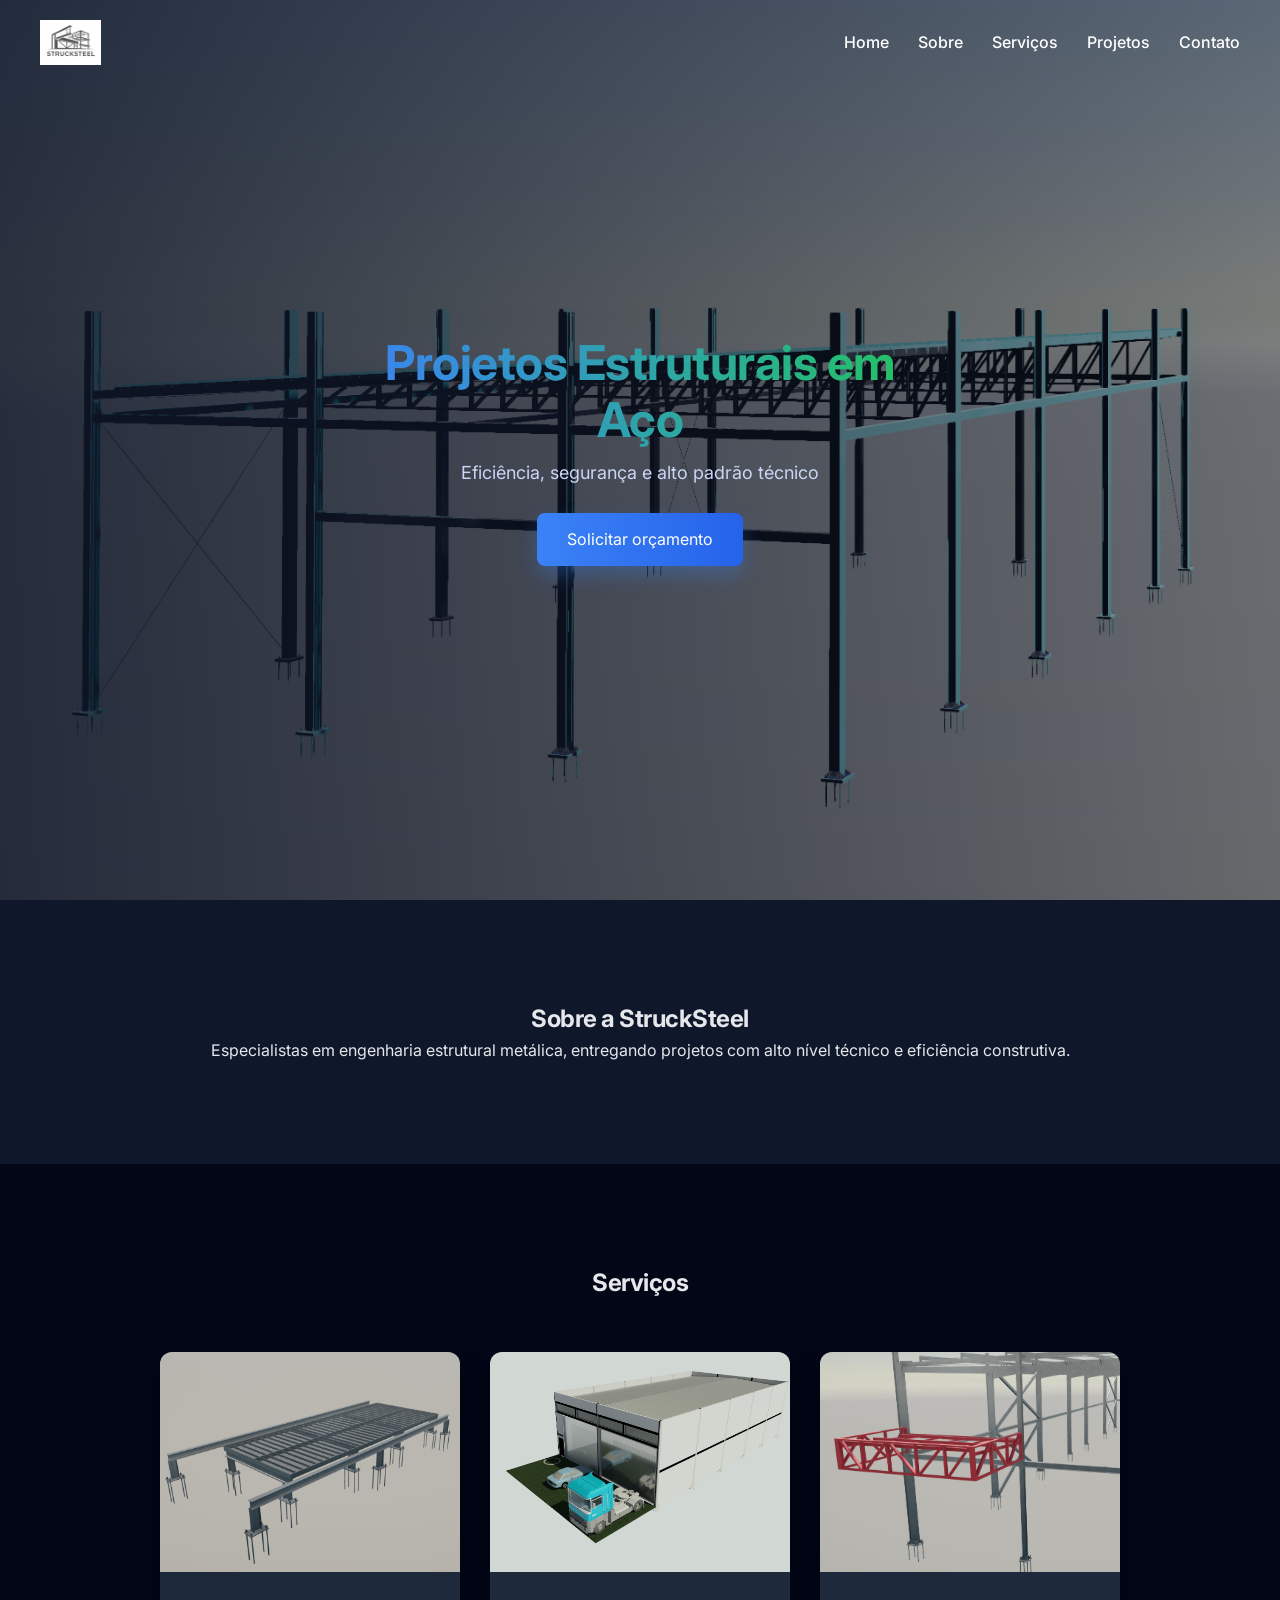
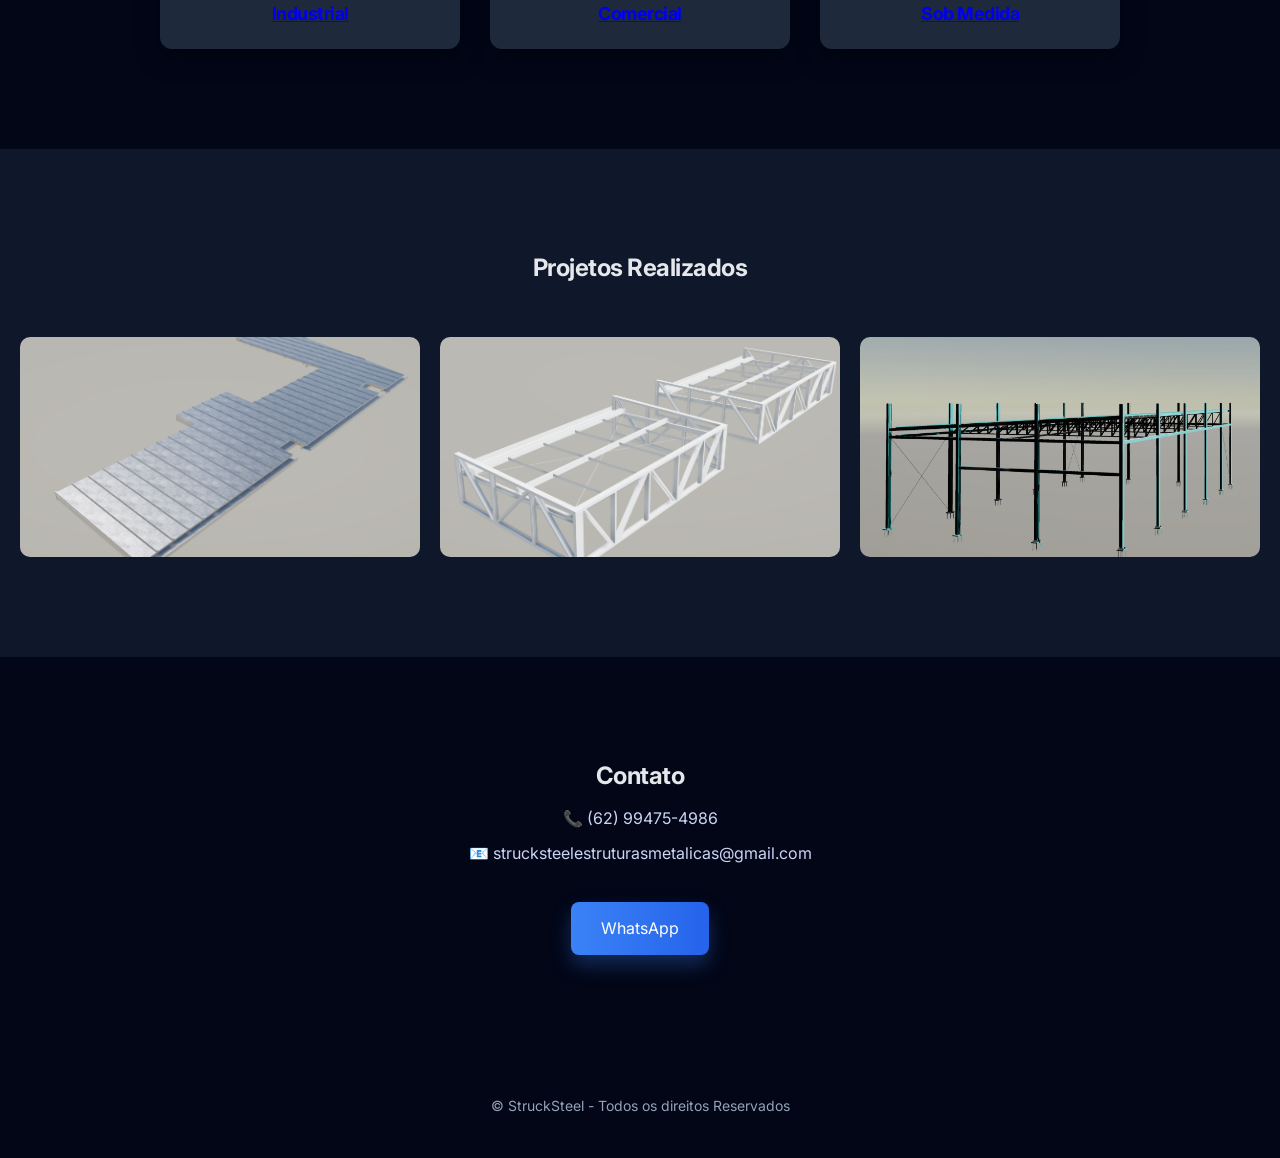
==== commit fd08174b: "Update index.html" ====
--- a/index.html
+++ b/index.html
@@ -47,9 +47,9 @@
 </section>
 
 <section class="servicos" id="servicos">
+        <h2>Serviços</h2>
+        
      <div class="cards">
-        <h2>Serviços</h2>
-
         <a href="servicos/industrial.html">
             <div class="card">
                 <img src="img/industrial.jpg">
@@ -67,7 +67,7 @@
         <a href="servicos/publico.html">
             <div class="card">
                 <img src="img/publico.jpg">
-                <h3>Público</h3>
+                <h3>Sob Medida</h3>
             </div>
         </a>
 
--- a/css/style.css
+++ b/css/style.css
@@ -151,11 +151,13 @@
 
 /* SERVIÇOS */
 .servicos {
+    text-align: center;
     background: #020617;
 }
 
 .cards {
     display: flex;
+    align-items: center;
     justify-content: center;
     gap: 30px;
     flex-wrap: wrap;
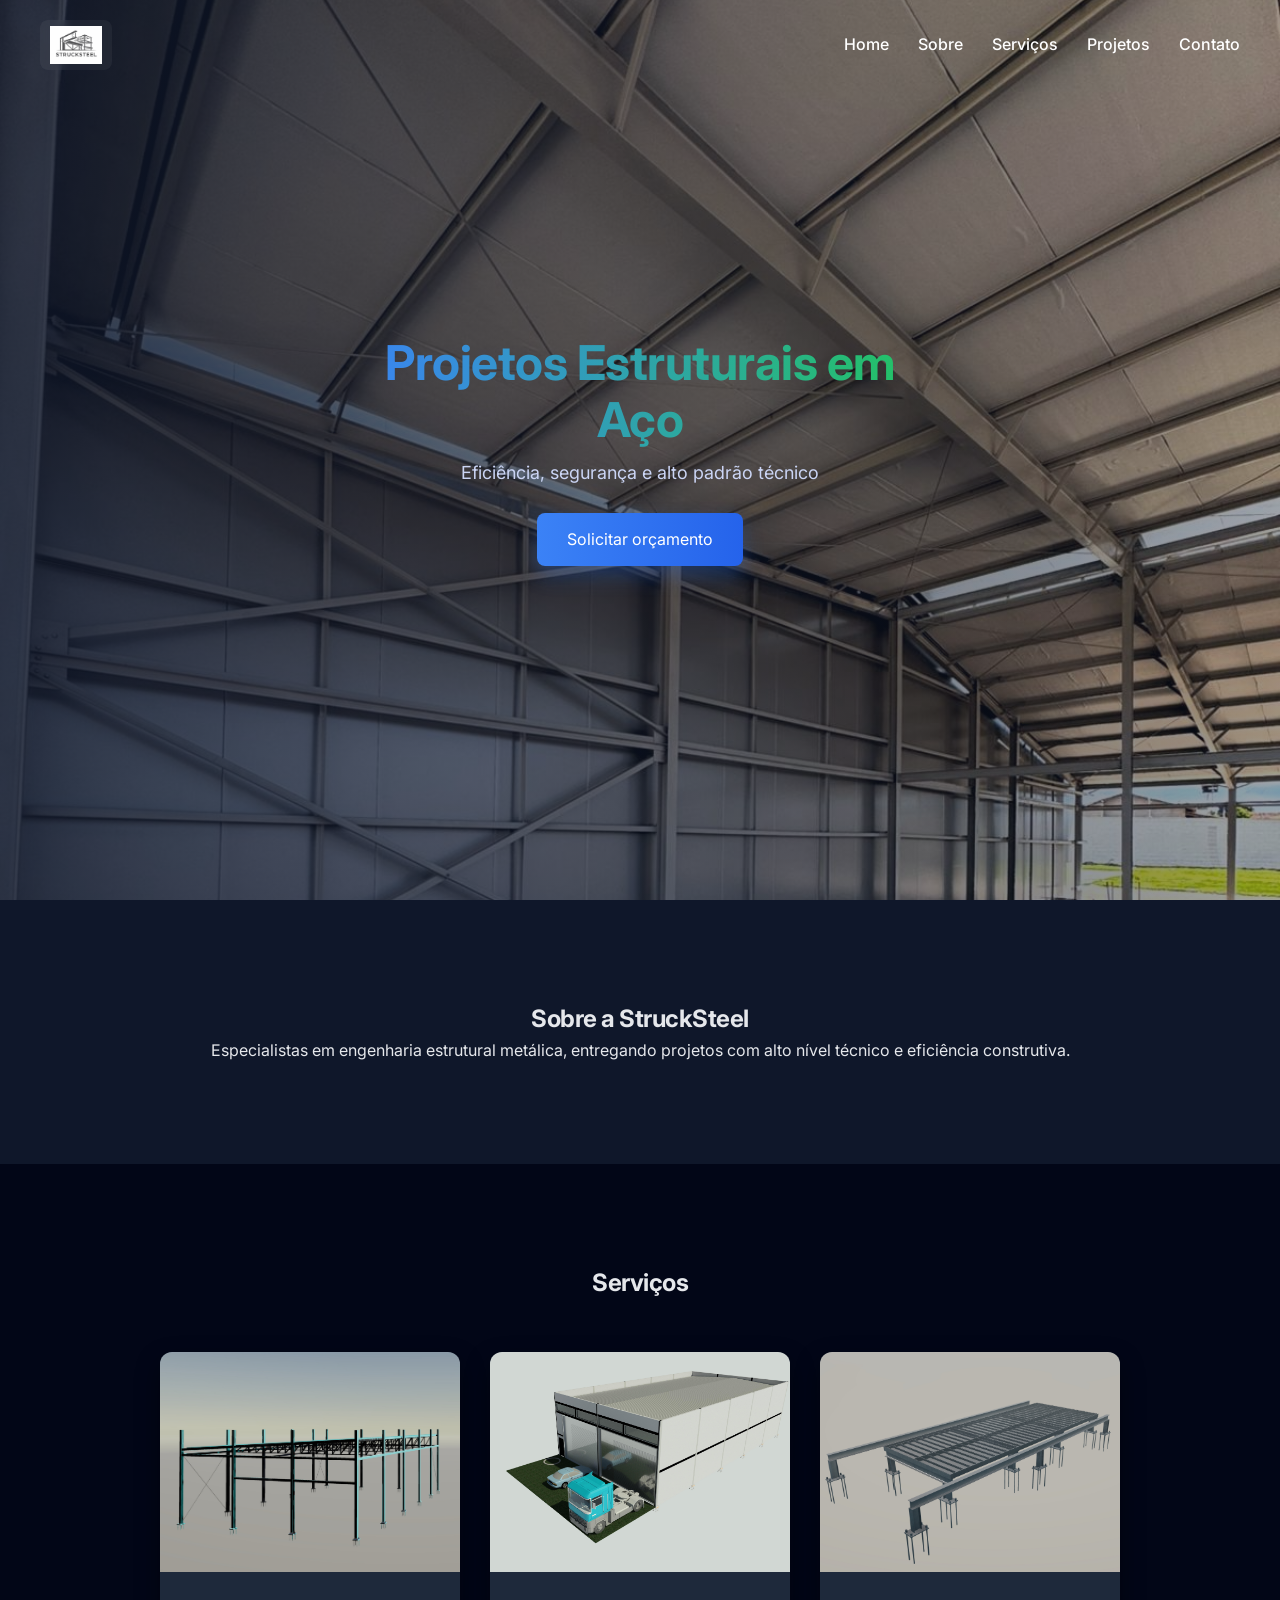
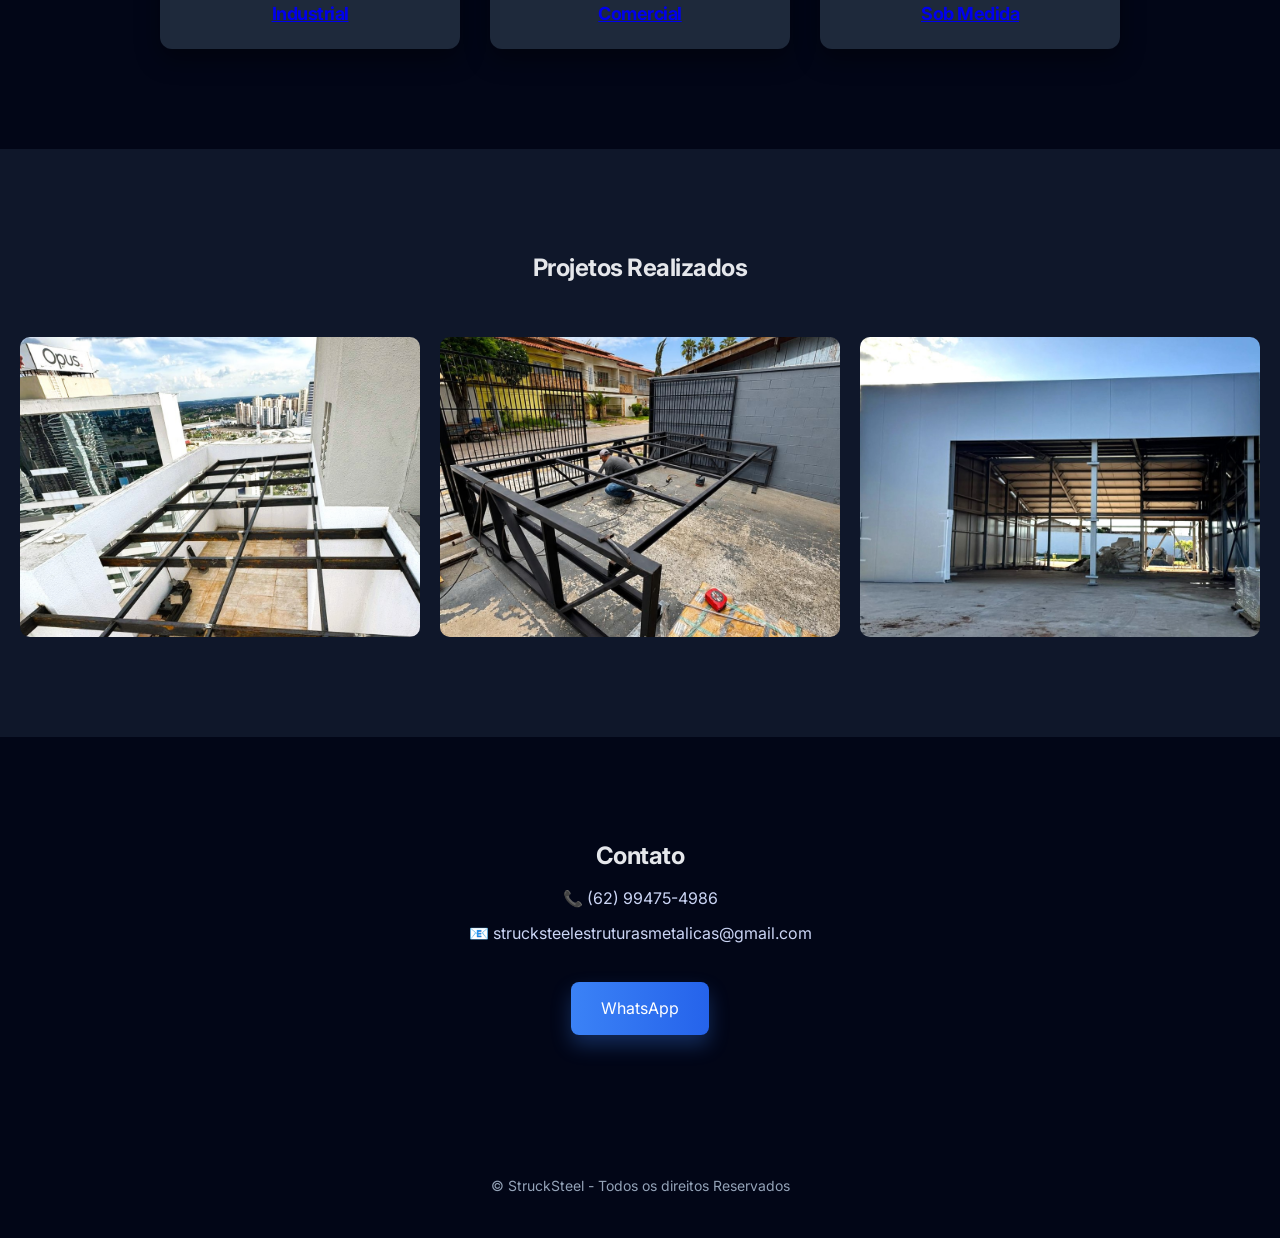
==== commit 4bed087d: "atualizar" ====
--- a/index.html
+++ b/index.html
@@ -64,9 +64,9 @@
             </div>
         </a>
 
-        <a href="servicos/publico.html">
+        <a href="servicos/sobmedida.html">
             <div class="card">
-                <img src="img/publico.jpg">
+                <img src="img/sobmedida.jpg">
                 <h3>Sob Medida</h3>
             </div>
         </a>
--- a/css/style.css
+++ b/css/style.css
@@ -67,8 +67,12 @@
 
 /* LOGO */
 .logo {
-    height: 45px;
-    object-fit: contain;
+    height: 50px;
+    padding: 6px 10px;
+    background: rgba(255, 255, 255, 0.05); /* fundo leve */
+    border-radius: 8px;
+    backdrop-filter: blur(5px);
+    transition: 0.3s;
 }
 
 /* MENU */
@@ -203,15 +207,14 @@
 
 .galeria img {
     width: 100%;
-    height: 220px;
+    aspect-ratio: 4/3;
     object-fit: cover;
     border-radius: 10px;
-    transition: 0.3s;
+    transition: 0.4s;
 }
 
 .galeria img:hover {
-    transform: scale(1.05);
-    opacity: 0.9;
+    transform: scale(1.1);
 }
 
 /* CONTATO */
